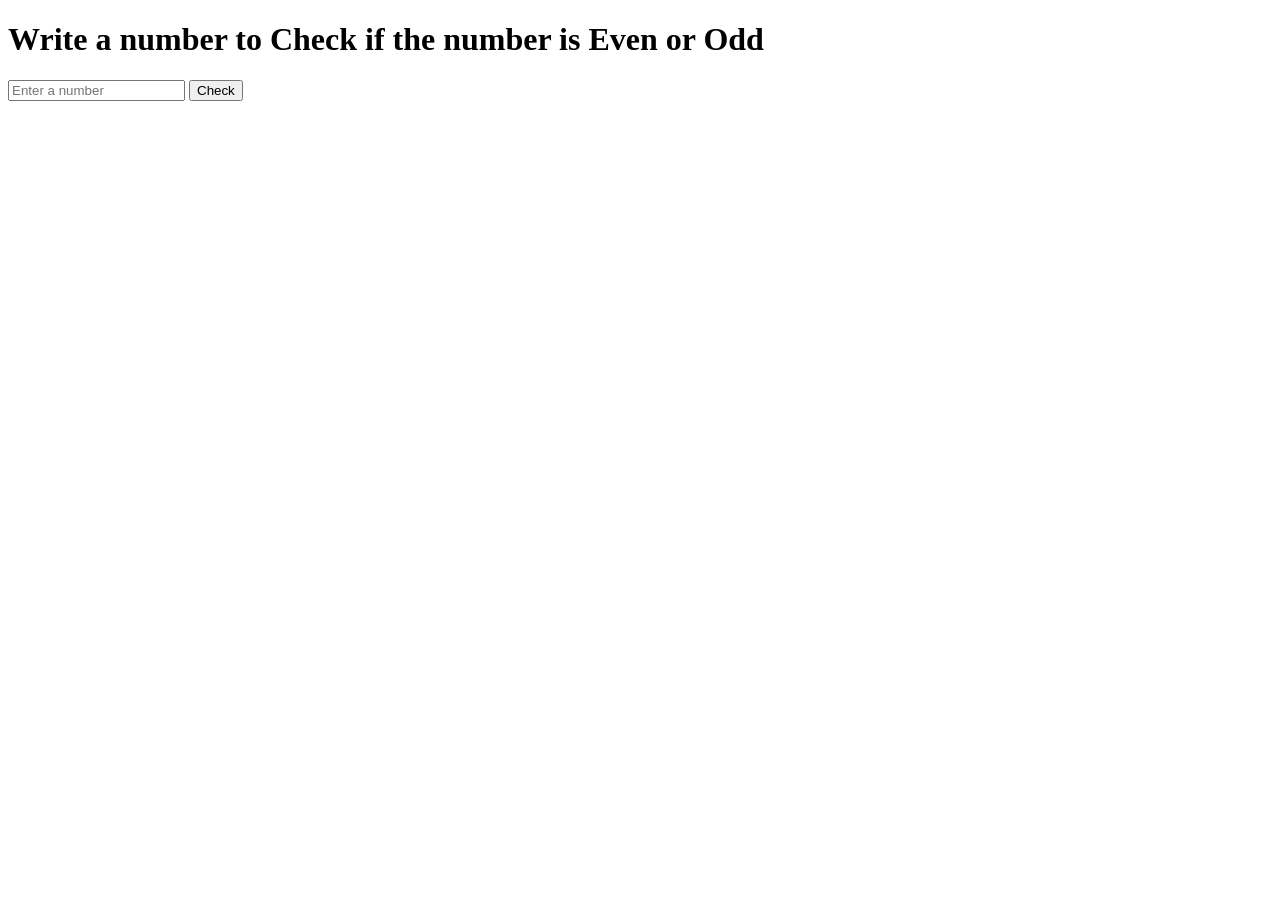
==== basicjava1.html @ eb38154f "Basic JavaScript practice - I" ====
<!DOCTYPE html>
<html lang="en">
<head>
    <meta charset="UTF-8">
    <meta name="viewport" content="width=device-width, initial-scale=1.0">
    <title>basic java task1</title>
</head>
<body>
    <h1>Write a number to Check if the number is Even or Odd</h1>
    <input type="number" id="numberInput" placeholder="Enter a number">
    <button onclick="checkEvenOrOdd()">Check</button>
    <div id="result"></div>

    <script>
        function checkEvenOrOdd() {
            const number = document.getElementById("numberInput").value;
      
            if (number % 2 === 0) {
                document.getElementById("result").innerText = `${number} is Even.`;
            } else {
                document.getElementById("result").innerText = `${number} is Odd.`;
            }
        }
    </script>
</body>
</html>
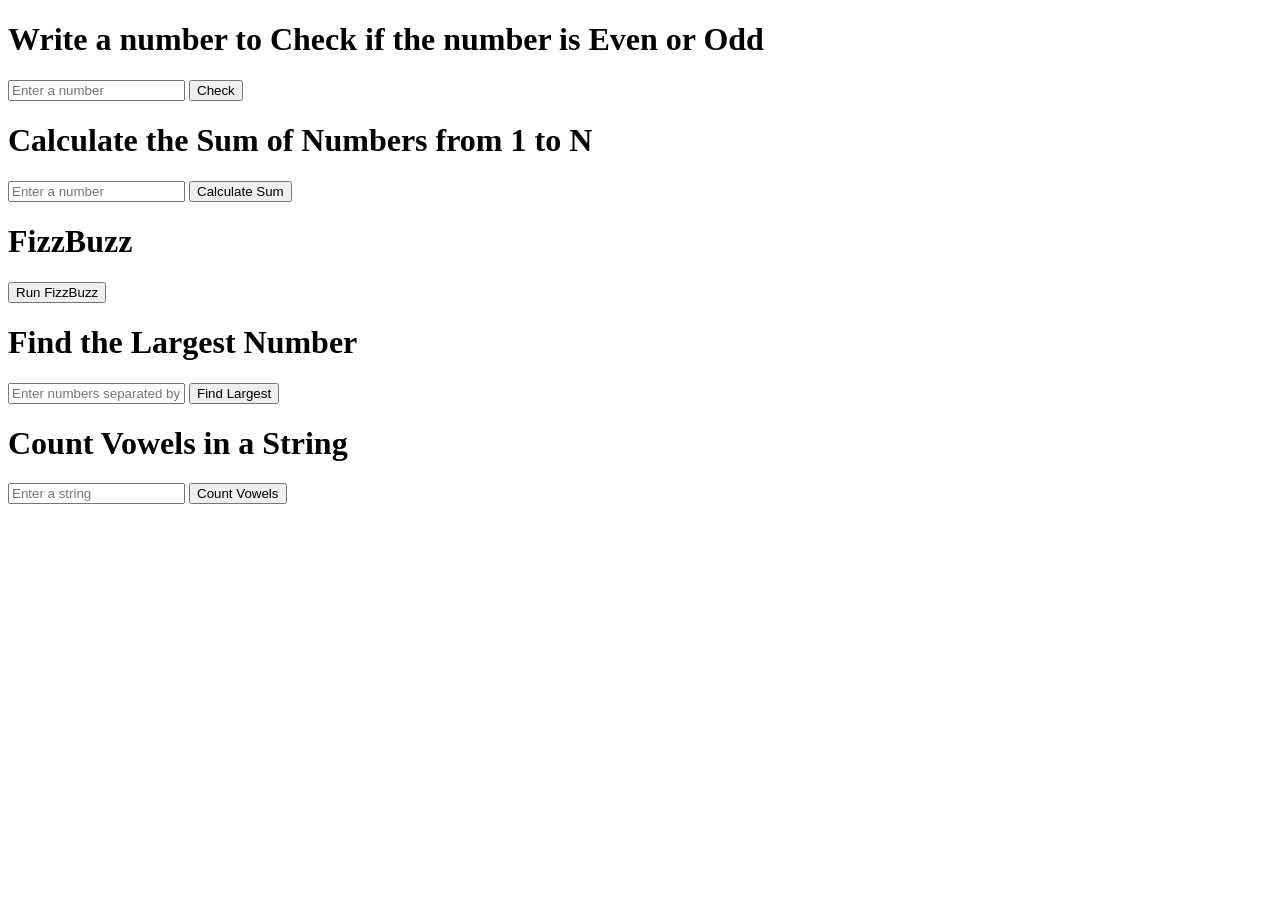
==== commit ac694bff: "added basic javascript task 1" ====
--- a/basicjava1.html
+++ b/basicjava1.html
@@ -11,7 +11,28 @@
     <button onclick="checkEvenOrOdd()">Check</button>
     <div id="result"></div>
 
+    <h1>Calculate the Sum of Numbers from 1 to N</h1>
+    <input type="number" id="sumInput" placeholder="Enter a number">
+    <button onclick="calculateSum()">Calculate Sum</button>
+    <div id="sumResult"></div>
+
+    <h1>FizzBuzz</h1>
+    <button onclick="fizzBuzz()">Run FizzBuzz</button>
+    <div id="fizzBuzzResult"></div>
+
+    <h1>Find the Largest Number</h1>
+    <input type="text" id="arrayInput" placeholder="Enter numbers separated by commas">
+    <button onclick="findLargestNumber()">Find Largest</button>
+    <div id="largestNumberResult"></div>
+
+    <h1>Count Vowels in a String</h1>
+    <input type="text" id="vowelInput" placeholder="Enter a string">
+    <button onclick="countVowels()">Count Vowels</button>
+    <div id="vowelResult"></div>
+
     <script>
+
+        //function Even or Odd Checker
         function checkEvenOrOdd() {
             const number = document.getElementById("numberInput").value;
       
@@ -21,6 +42,74 @@
                 document.getElementById("result").innerText = `${number} is Odd.`;
             }
         }
+
+        // function for Sum of Numbers 1 to N
+        function calculateSum() {
+            const n = document.getElementById("sumInput").value;
+            if (n === "") {
+                document.getElementById("sumResult").innerText = "Please enter a number.";
+                return;
+            }
+            let sum = 0;
+            for (let i = 1; i <= n; i++) {
+                sum += i;
+            }
+
+            document.getElementById("sumResult").innerText = `The sum of numbers from 1 to ${n} is ${sum}.`;
+        }
+        
+        // Function for FizzBuzz
+        function fizzBuzz() {
+            let result = "";
+            for (let i = 1; i <= 100; i++) {
+                if (i % 3 === 0 && i % 5 === 0) {
+                    result += "FizzBuzz<br>";
+                } else if (i % 3 === 0) {
+                    result += "Fizz<br>";
+                } else if (i % 5 === 0) {
+                    result += "Buzz<br>";
+                } else {
+                    result += i + "<br>";
+                }
+            }
+            document.getElementById("fizzBuzzResult").innerHTML = result;
+        }
+
+        // Function to find the largest number in an array
+                function findLargestNumber() {
+            const input = document.getElementById("arrayInput").value;
+            if (input === "") {
+                document.getElementById("largestNumberResult").innerText = "Please enter numbers separated by commas.";
+                return;
+            }
+            const numbers = input.split(",").map(num => parseFloat(num.trim()));
+            if (numbers.some(isNaN)) {
+                document.getElementById("largestNumberResult").innerText = "Please enter valid numbers.";
+                return;
+            }
+            const largest = Math.max(...numbers);
+            document.getElementById("largestNumberResult").innerText = `The largest number is ${largest}.`;
+        }
+
+        // Function to count vowels in a string
+        function countVowels() {
+            const input = document.getElementById("vowelInput").value;
+            if (input === "") {
+                document.getElementById("vowelResult").innerText = "Please enter a string.";
+                return;
+            }
+
+            const vowels = "aeiouAEIOU";
+
+            let count = 0;
+            for (let char of input) {
+                if (vowels.includes(char)) {
+                    count++;
+                }
+            }
+
+            document.getElementById("vowelResult").innerText = `The number of vowels in the string is ${count}.`;
+        }
     </script>
 </body>
 </html>
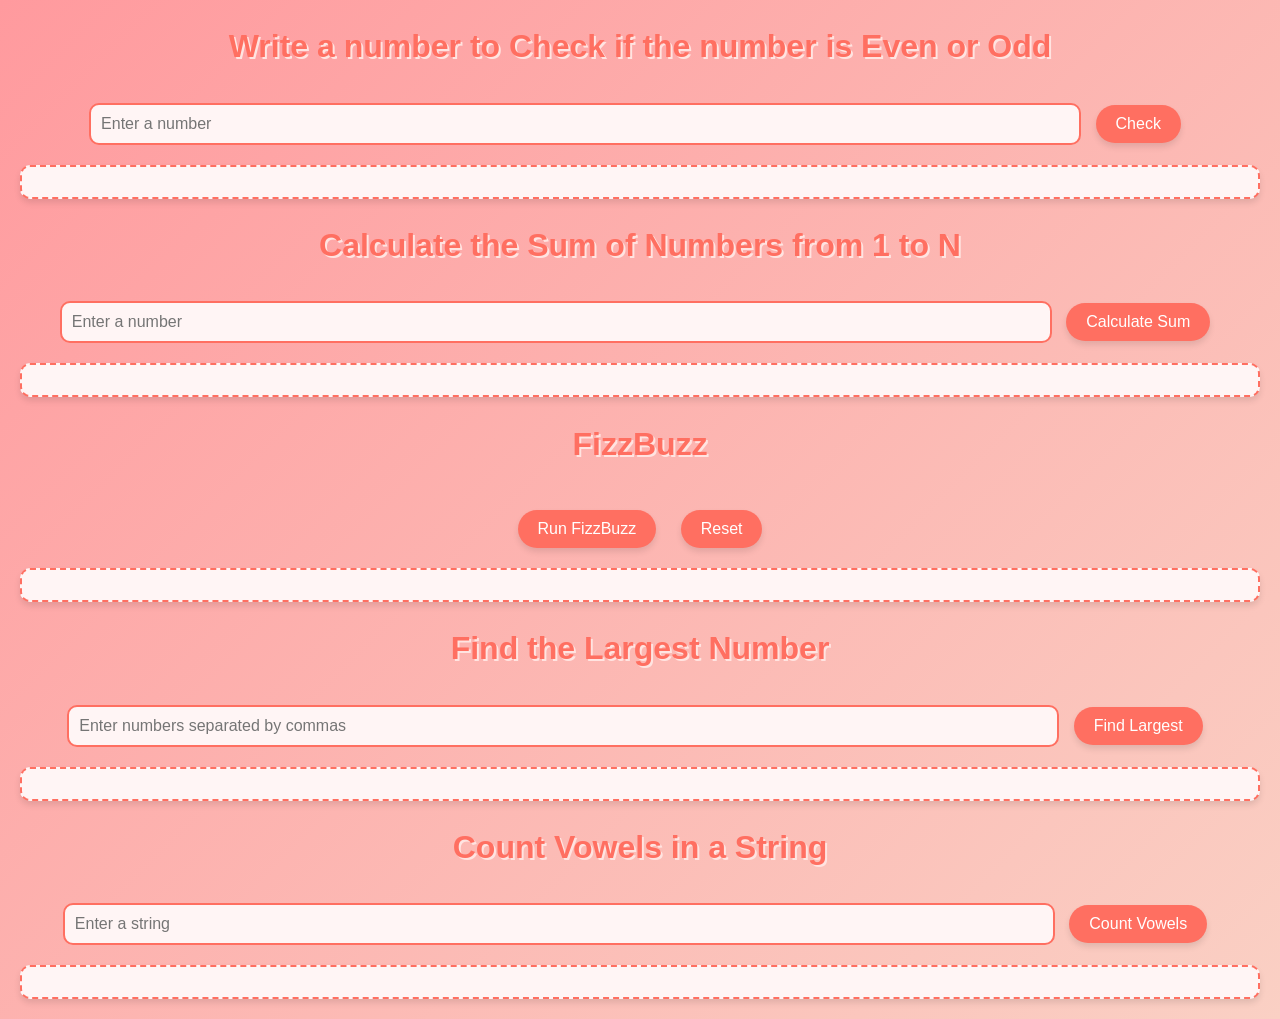
==== commit 7d49c14b: "basic JS task 1 with style.css" ====
--- a/basicjava1.html
+++ b/basicjava1.html
@@ -4,6 +4,7 @@
     <meta charset="UTF-8">
     <meta name="viewport" content="width=device-width, initial-scale=1.0">
     <title>basic java task1</title>
+    <link rel="stylesheet" href="styles.css">
 </head>
 <body>
     <h1>Write a number to Check if the number is Even or Odd</h1>
@@ -18,6 +19,7 @@
 
     <h1>FizzBuzz</h1>
     <button onclick="fizzBuzz()">Run FizzBuzz</button>
+    <button onclick="resetFizzBuzz()">Reset</button>
     <div id="fizzBuzzResult"></div>
 
     <h1>Find the Largest Number</h1>
@@ -74,6 +76,8 @@
             }
             document.getElementById("fizzBuzzResult").innerHTML = result;
         }
+        function resetFizzBuzz() {
+            document.getElementById("fizzBuzzResult").innerHTML = "";}
 
         // Function to find the largest number in an array
                 function findLargestNumber() {
--- a/styles.css
+++ b/styles.css
@@ -0,0 +1,86 @@
+/* General body styling */
+body {
+    font-family: 'Comic Sans MS', cursive, sans-serif;
+    margin: 20px;
+    background: linear-gradient(135deg, #ff9a9e, #fad0c4);
+    color: #333;
+    line-height: 1.6;
+    text-align: center;
+}
+
+/* Headings */
+h1 {
+    color: #ff6f61;
+    font-size: 2em;
+    margin-bottom: 20px;
+    text-shadow: 2px 2px #ffe4e1;
+}
+
+/* Inputs */
+input[type="number"],
+input[type="text"] {
+    width: 80%;
+    padding: 10px;
+    margin: 10px auto;
+    border: 2px solid #ff6f61;
+    border-radius: 10px;
+    box-sizing: border-box;
+    font-size: 1em;
+    background-color: #fff5f5;
+    color: #333;
+    outline: none;
+    transition: all 0.3s ease;
+}
+
+input[type="number"]:focus,
+input[type="text"]:focus {
+    border-color: #ff9a9e;
+    box-shadow: 0 0 10px #ff9a9e;
+}
+
+/* Buttons */
+button {
+    background-color: #ff6f61;
+    color: white;
+    border: none;
+    padding: 10px 20px;
+    font-size: 1em;
+    margin: 10px;
+    cursor: pointer;
+    border-radius: 20px;
+    transition: transform 0.3s ease, background-color 0.3s ease;
+    box-shadow: 0 4px 6px rgba(0, 0, 0, 0.1);
+}
+
+button:hover {
+    background-color: #ff9a9e;
+    transform: scale(1.1);
+}
+
+/* Results divs */
+div {
+    margin-top: 10px;
+    padding: 15px;
+    border: 2px dashed #ff6f61;
+    border-radius: 10px;
+    background-color: #fff5f5;
+    font-weight: bold;
+    color: #555;
+    box-shadow: 0 4px 6px rgba(0, 0, 0, 0.1);
+}
+
+/* Specific result styling */
+#result,
+#sumResult,
+#fizzBuzzResult,
+#largestNumberResult,
+#vowelResult {
+    font-size: 1.2em;
+    color: #333;
+}
+
+/* Add some spacing between sections */
+h1 + input,
+h1 + button {
+    margin-top: 20px;
+}
